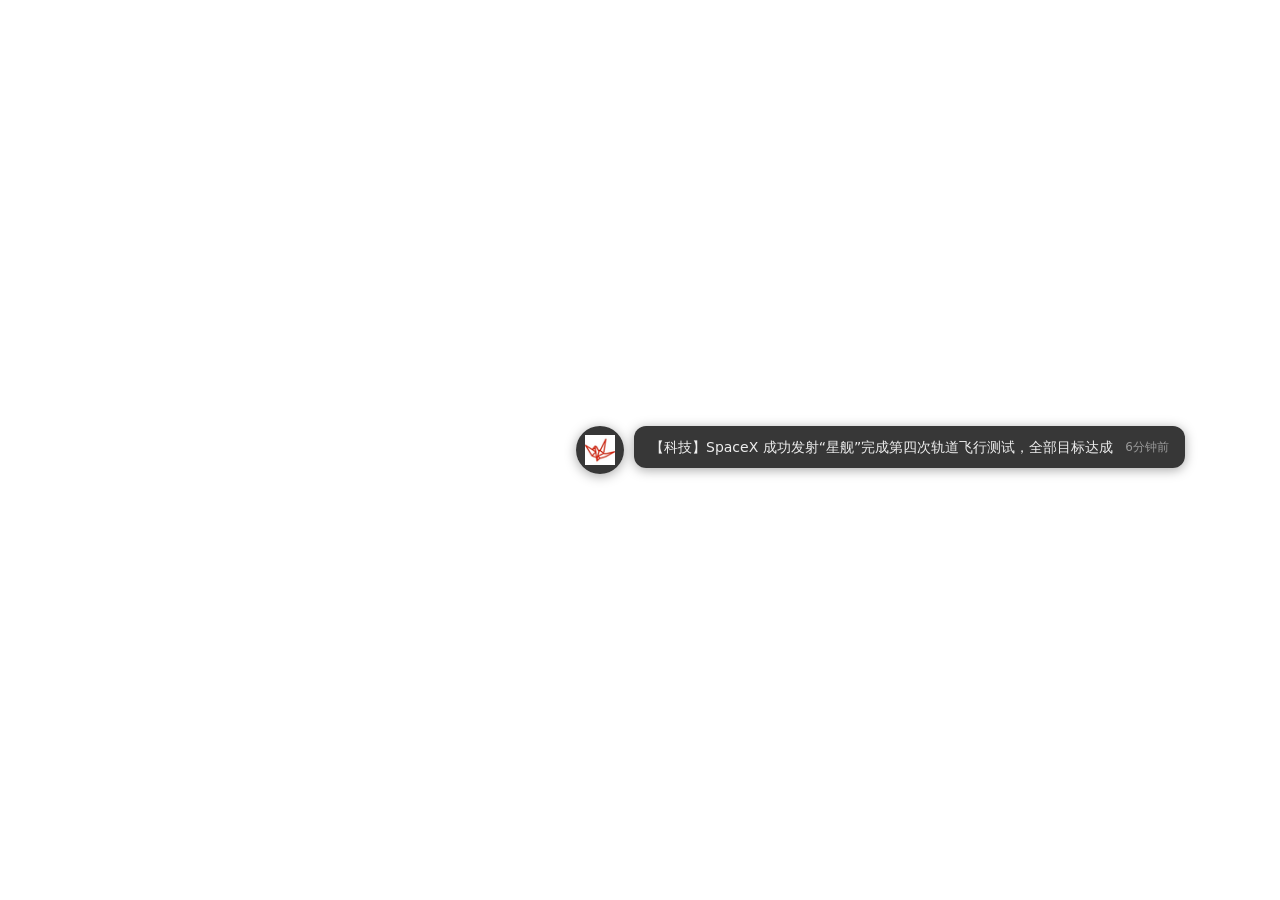
==== ui/index.html @ 540ba4a0 "feat: Tauri 2 脚手架（透明置顶窗+静态前端+单实例+spike原型UI）" ====
<!DOCTYPE html>
<html lang="zh-CN">
<head>
<meta charset="utf-8">
<title>wqq-float</title>
<style>
  * { margin: 0; padding: 0; box-sizing: border-box; }
  html, body { background: transparent; height: 100%; overflow: hidden; }
  body { font: 14px/1.6 system-ui, "Segoe UI", "Microsoft YaHei", sans-serif; }

  /* 悬浮组合：右缘垂直居中，球 + (长条/展开卡 纵列) */
  #hud {
    position: absolute; right: 6px; top: 50%; transform: translateY(-50%);
    display: flex; align-items: flex-start; gap: 10px;
  }

  /* 悬浮球：48px 圆，favicon，拖动柄 */
  #ball {
    width: 48px; height: 48px; border-radius: 50%;
    background: rgba(20, 20, 20, 0.85); backdrop-filter: blur(12px);
    display: flex; align-items: center; justify-content: center;
    box-shadow: 0 2px 12px rgba(0,0,0,.35);
    cursor: pointer; user-select: none;
  }
  #ball img { width: 30px; height: 30px; pointer-events: none; }

  /* 长条：宽度随标题 fit-content，超 600px 省略号 */
  #col { display: flex; flex-direction: column; max-width: 640px; }
  #bar {
    background: rgba(20, 20, 20, 0.85); backdrop-filter: blur(12px);
    border-radius: 12px; padding: 10px 16px;
    display: flex; align-items: center; gap: 12px;
    width: fit-content; max-width: 640px;
    color: #eee; cursor: pointer;
    box-shadow: 0 2px 12px rgba(0,0,0,.35);
  }
  #title {
    max-width: 600px; overflow: hidden; white-space: nowrap; text-overflow: ellipsis;
    font-size: 14px;
  }
  #time { font-size: 12px; color: #9a9a9a; flex-shrink: 0; }

  /* 展开卡：hover #col 时自长条下方缓动展开 */
  #card {
    background: rgba(20, 20, 20, 0.92); backdrop-filter: blur(14px);
    border-radius: 12px; margin-top: 4px;
    padding: 0 16px;
    max-height: 0; opacity: 0; overflow: hidden;
    color: #ddd;
    transition: max-height 250ms cubic-bezier(.4,0,.2,1), opacity 250ms cubic-bezier(.4,0,.2,1), padding 250ms cubic-bezier(.4,0,.2,1);
  }
  #col:hover #card { max-height: 400px; opacity: 1; padding: 12px 16px; }
  #card h2 { font-size: 15px; color: #fff; margin-bottom: 6px; line-height: 1.4; }
  #card .meta { font-size: 12px; color: #9a9a9a; margin-bottom: 8px; }
  #card .summary { font-size: 13px; line-height: 1.7; max-height: 260px; overflow: hidden; }
</style>
</head>
<body>
  <div id="hud">
    <div id="ball" data-tauri-drag-region title="拖动移动；单击打开论坛">
      <img src="assets/favicon.ico" alt="">
    </div>
    <div id="col">
      <div id="bar" title="单击打开帖子">
        <span id="title">【科技】SpaceX 成功发射“星舰”完成第四次轨道飞行测试，全部目标达成</span>
        <span id="time">6分钟前</span>
      </div>
      <div id="card">
        <h2 id="card-title">【科技】SpaceX 成功发射“星舰”完成第四次轨道飞行测试，全部目标达成</h2>
        <div class="meta">
          <span id="card-author">作者</span> · <span id="card-forum">综合线报</span> ·
          <span id="card-time">6分钟前</span> · 回复 <span id="card-replies">0</span> · 浏览 <span id="card-views">12</span>
        </div>
        <div class="summary" id="card-summary">SpaceX 星舰（Starship）今日完成第四次轨道飞行测试……（spike 占位文本）鼠标移入长条应看到本卡片向下缓动展开，移出后收起。</div>
      </div>
    </div>
  </div>
  <script>
    // spike 验证 3：drag region 上单击事件是否正常触发
    document.getElementById('ball').addEventListener('click', () => console.log('[spike] ball click'));
    document.getElementById('bar').addEventListener('click', () => console.log('[spike] bar click'));
    document.getElementById('title').addEventListener('click', () => console.log('[spike] title click'));
  </script>
</body>
</html>
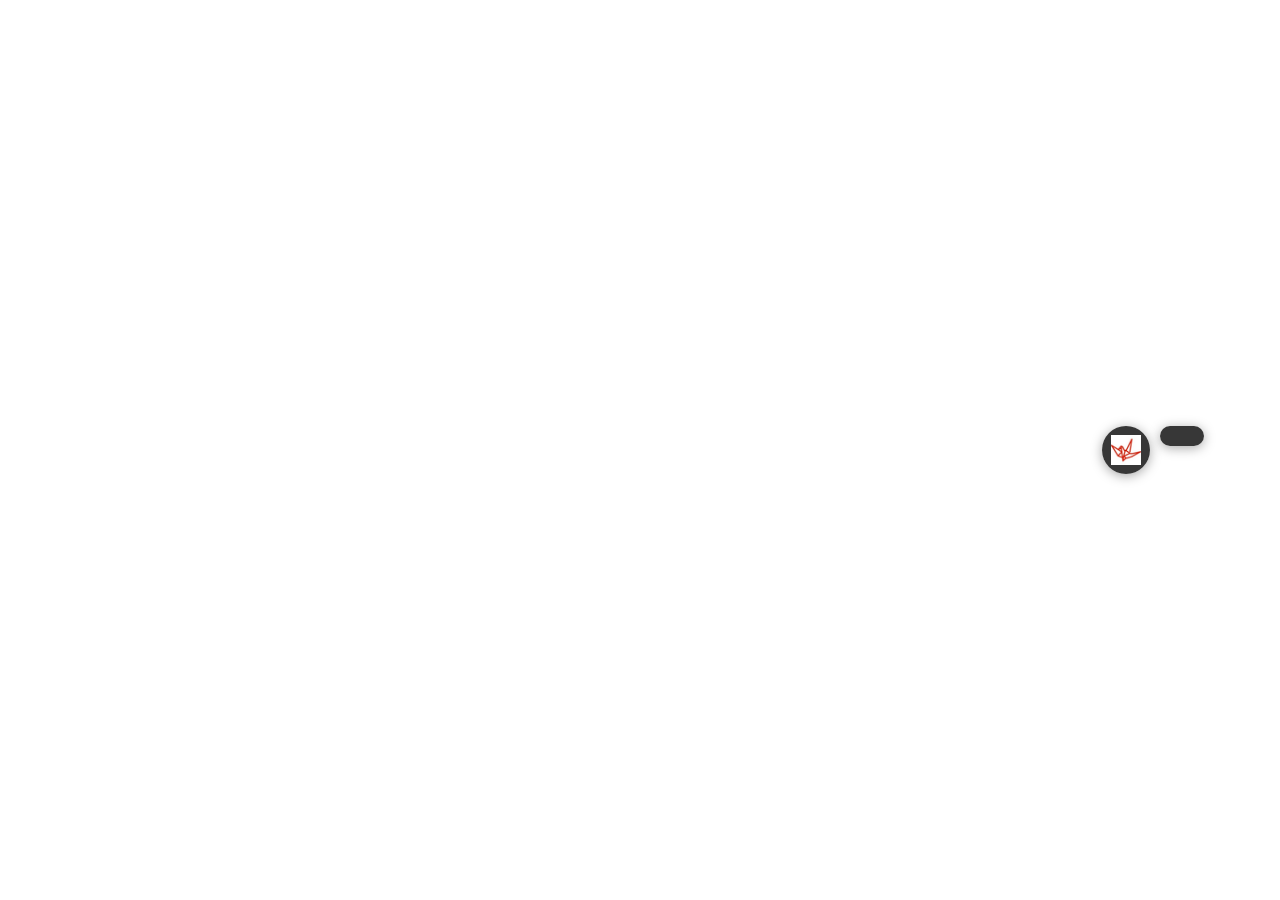
==== commit fd6833f2: "feat: 悬浮UI正式版+commands+方案一'光标穿透补偿+插件注册修复（opener/autostart）" ====
--- a/ui/index.html
+++ b/ui/index.html
@@ -3,83 +3,35 @@
 <head>
 <meta charset="utf-8">
 <title>wqq-float</title>
-<style>
-  * { margin: 0; padding: 0; box-sizing: border-box; }
-  html, body { background: transparent; height: 100%; overflow: hidden; }
-  body { font: 14px/1.6 system-ui, "Segoe UI", "Microsoft YaHei", sans-serif; }
-
-  /* 悬浮组合：右缘垂直居中，球 + (长条/展开卡 纵列) */
-  #hud {
-    position: absolute; right: 6px; top: 50%; transform: translateY(-50%);
-    display: flex; align-items: flex-start; gap: 10px;
-  }
-
-  /* 悬浮球：48px 圆，favicon，拖动柄 */
-  #ball {
-    width: 48px; height: 48px; border-radius: 50%;
-    background: rgba(20, 20, 20, 0.85); backdrop-filter: blur(12px);
-    display: flex; align-items: center; justify-content: center;
-    box-shadow: 0 2px 12px rgba(0,0,0,.35);
-    cursor: pointer; user-select: none;
-  }
-  #ball img { width: 30px; height: 30px; pointer-events: none; }
-
-  /* 长条：宽度随标题 fit-content，超 600px 省略号 */
-  #col { display: flex; flex-direction: column; max-width: 640px; }
-  #bar {
-    background: rgba(20, 20, 20, 0.85); backdrop-filter: blur(12px);
-    border-radius: 12px; padding: 10px 16px;
-    display: flex; align-items: center; gap: 12px;
-    width: fit-content; max-width: 640px;
-    color: #eee; cursor: pointer;
-    box-shadow: 0 2px 12px rgba(0,0,0,.35);
-  }
-  #title {
-    max-width: 600px; overflow: hidden; white-space: nowrap; text-overflow: ellipsis;
-    font-size: 14px;
-  }
-  #time { font-size: 12px; color: #9a9a9a; flex-shrink: 0; }
-
-  /* 展开卡：hover #col 时自长条下方缓动展开 */
-  #card {
-    background: rgba(20, 20, 20, 0.92); backdrop-filter: blur(14px);
-    border-radius: 12px; margin-top: 4px;
-    padding: 0 16px;
-    max-height: 0; opacity: 0; overflow: hidden;
-    color: #ddd;
-    transition: max-height 250ms cubic-bezier(.4,0,.2,1), opacity 250ms cubic-bezier(.4,0,.2,1), padding 250ms cubic-bezier(.4,0,.2,1);
-  }
-  #col:hover #card { max-height: 400px; opacity: 1; padding: 12px 16px; }
-  #card h2 { font-size: 15px; color: #fff; margin-bottom: 6px; line-height: 1.4; }
-  #card .meta { font-size: 12px; color: #9a9a9a; margin-bottom: 8px; }
-  #card .summary { font-size: 13px; line-height: 1.7; max-height: 260px; overflow: hidden; }
-</style>
+<link rel="stylesheet" href="app.css">
 </head>
 <body>
   <div id="hud">
-    <div id="ball" data-tauri-drag-region title="拖动移动；单击打开论坛">
-      <img src="assets/favicon.ico" alt="">
+    <div id="ball" data-tauri-drag-region title="拖动移动 · 单击打开论坛 · 右键菜单">
+      <img src="assets/favicon.ico" alt="" draggable="false">
     </div>
     <div id="col">
       <div id="bar" title="单击打开帖子">
-        <span id="title">【科技】SpaceX 成功发射“星舰”完成第四次轨道飞行测试，全部目标达成</span>
-        <span id="time">6分钟前</span>
+        <div id="ticker"><span id="title"></span></div>
+        <span id="time"></span>
       </div>
       <div id="card">
-        <h2 id="card-title">【科技】SpaceX 成功发射“星舰”完成第四次轨道飞行测试，全部目标达成</h2>
+        <h2 id="card-title"></h2>
         <div class="meta">
-          <span id="card-author">作者</span> · <span id="card-forum">综合线报</span> ·
-          <span id="card-time">6分钟前</span> · 回复 <span id="card-replies">0</span> · 浏览 <span id="card-views">12</span>
+          <span id="card-author"></span> · <span id="card-forum"></span> ·
+          <span id="card-time"></span> · 回复 <span id="card-replies"></span> · 浏览 <span id="card-views"></span>
         </div>
-        <div class="summary" id="card-summary">SpaceX 星舰（Starship）今日完成第四次轨道飞行测试……（spike 占位文本）鼠标移入长条应看到本卡片向下缓动展开，移出后收起。</div>
+        <div class="summary" id="card-summary"></div>
       </div>
     </div>
   </div>
-  <script>
-    // spike 验证 3：drag region 上单击事件是否正常触发
-    document.getElementById('ball').addEventListener('click', () => console.log('[spike] ball click'));
-    document.getElementById('bar').addEventListener('click', () => console.log('[spike] bar click'));
-    document.getElementById('title').addEventListener('click', () => console.log('[spike] title click'));
-  </script>
+
+  <div id="menu" hidden>
+    <div class="mi" data-act="forum">打开论坛</div>
+    <div class="mi" data-act="settings">设置</div>
+    <div class="mi danger" data-act="quit">退出</div>
+  </div>
+
+  <script src="app.js"></script>
 </body>
 </html>
--- a/ui/app.css
+++ b/ui/app.css
@@ -0,0 +1,71 @@
+* { margin: 0; padding: 0; box-sizing: border-box; }
+html, body { background: transparent; height: 100%; overflow: hidden; }
+body { font: 14px/1.6 system-ui, "Segoe UI", "Microsoft YaHei", sans-serif; user-select: none; }
+
+/* 悬浮组合：右缘垂直居中，球 + (长条/展开卡 纵列) */
+#hud {
+  position: absolute; right: 6px; top: 50%; transform: translateY(-50%);
+  display: flex; align-items: flex-start; gap: 10px;
+}
+
+/* 悬浮球：48px 圆，favicon，拖动柄；连不上时橙色警示圈 */
+#ball {
+  width: 48px; height: 48px; border-radius: 50%;
+  background: rgba(20, 20, 20, 0.85); backdrop-filter: blur(12px);
+  display: flex; align-items: center; justify-content: center;
+  box-shadow: 0 2px 12px rgba(0,0,0,.35);
+  cursor: pointer; flex-shrink: 0;
+  transition: box-shadow 300ms;
+}
+#ball.warn { box-shadow: 0 0 0 3px rgba(255,139,61,.85), 0 2px 12px rgba(0,0,0,.35); }
+#ball img { width: 30px; height: 30px; pointer-events: none; }
+
+/* 长条：宽度随标题 fit-content，超 600px 省略号 */
+#col { display: flex; flex-direction: column; max-width: 640px; min-width: 0; }
+#bar {
+  background: rgba(20, 20, 20, 0.85); backdrop-filter: blur(12px);
+  border-radius: 12px; padding: 10px 16px;
+  display: flex; align-items: center; gap: 12px;
+  width: fit-content; max-width: 640px;
+  color: #eee; cursor: pointer;
+  box-shadow: 0 2px 12px rgba(0,0,0,.35);
+}
+#ticker { min-width: 0; overflow: hidden; }
+#title {
+  display: block;
+  max-width: 600px; overflow: hidden; white-space: nowrap; text-overflow: ellipsis;
+  font-size: 14px;
+}
+/* 新帖到达：标题向下滚动切换（300ms） */
+#ticker.slide #title { animation: slide-down 300ms cubic-bezier(.4,0,.2,1); }
+@keyframes slide-down {
+  from { transform: translateY(-100%); opacity: 0; }
+  to   { transform: translateY(0); opacity: 1; }
+}
+#time { font-size: 12px; color: #9a9a9a; flex-shrink: 0; }
+
+/* 展开卡：hover #col 时自长条下方缓动展开（250ms） */
+#card {
+  background: rgba(20, 20, 20, 0.92); backdrop-filter: blur(14px);
+  border-radius: 12px; margin-top: 4px;
+  padding: 0 16px;
+  max-height: 0; opacity: 0; overflow: hidden;
+  color: #ddd; cursor: default;
+  transition: max-height 250ms cubic-bezier(.4,0,.2,1), opacity 250ms cubic-bezier(.4,0,.2,1), padding 250ms cubic-bezier(.4,0,.2,1);
+}
+#col:hover #card { max-height: 400px; opacity: 1; padding: 12px 16px; }
+#card h2 { font-size: 15px; color: #fff; margin-bottom: 6px; line-height: 1.4; }
+#card .meta { font-size: 12px; color: #9a9a9a; margin-bottom: 8px; }
+#card .summary { font-size: 13px; line-height: 1.7; max-height: 260px; overflow: hidden; white-space: pre-wrap; }
+
+/* 球右键自绘菜单 */
+#menu {
+  position: absolute; z-index: 10;
+  background: rgba(30, 30, 30, 0.96); backdrop-filter: blur(14px);
+  border: 1px solid rgba(255,255,255,.08); border-radius: 10px;
+  padding: 4px; min-width: 120px;
+  box-shadow: 0 4px 18px rgba(0,0,0,.5);
+}
+#menu .mi { color: #ddd; font-size: 13px; padding: 7px 12px; border-radius: 7px; cursor: pointer; }
+#menu .mi:hover { background: rgba(255,255,255,.09); }
+#menu .mi.danger:hover { background: rgba(220,60,40,.25); }
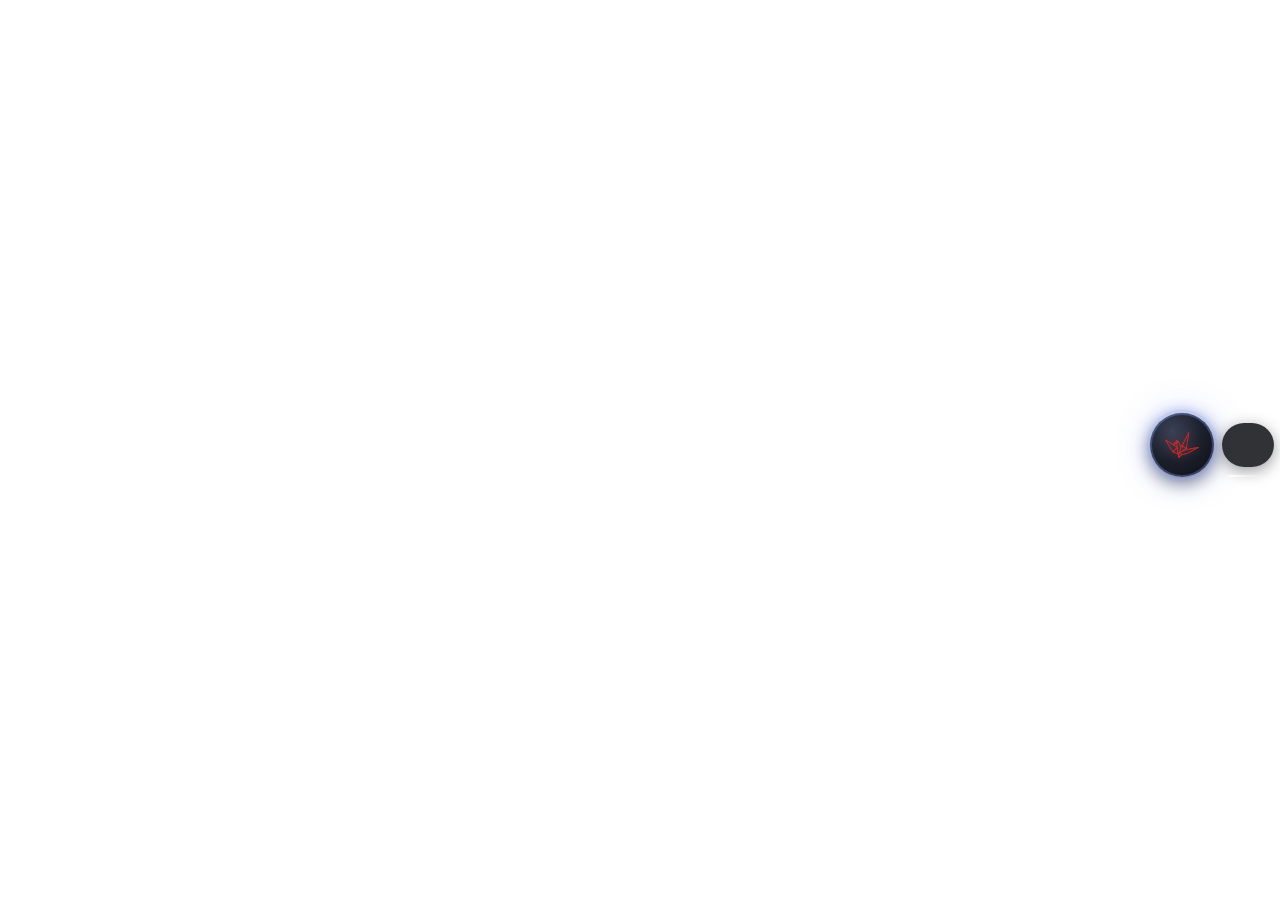
==== commit 01aa1fa1: "feat: UI 对标样板图改造 + 拖动修复 + 首轮数据竞态修复 - 球体换 favicon 红鹤 logo：64px 发光环球体 + 未读红点徽标 + 外圈光环 - 通知条胶囊化（radius " ====
--- a/ui/index.html
+++ b/ui/index.html
@@ -7,14 +7,16 @@
 </head>
 <body>
   <div id="hud">
-    <div id="ball" data-tauri-drag-region title="拖动移动 · 单击打开论坛 · 右键菜单">
-      <img src="assets/favicon.ico" alt="" draggable="false">
+    <!-- 拖动走自定义阈值逻辑（app.js），不用 data-tauri-drag-region：后者在 mousedown 立即 start_dragging，会吞掉单击 -->
+    <div id="ball" title="拖动移动 · 单击打开论坛 · 右键菜单">
+      <img src="assets/logo.png" alt="" draggable="false">
     </div>
-    <div id="col">
+    <div id="barwrap">
       <div id="bar" title="单击打开帖子">
         <div id="ticker"><span id="title"></span></div>
         <span id="time"></span>
       </div>
+      <div id="progress"></div>
       <div id="card">
         <h2 id="card-title"></h2>
         <div class="meta">
--- a/ui/app.css
+++ b/ui/app.css
@@ -2,39 +2,67 @@
 html, body { background: transparent; height: 100%; overflow: hidden; }
 body { font: 14px/1.6 system-ui, "Segoe UI", "Microsoft YaHei", sans-serif; user-select: none; }
 
-/* 悬浮组合：右缘垂直居中，球 + (长条/展开卡 纵列) */
+/* 悬浮组合：右缘垂直居中。hud 高度只由球决定（54px），卡片绝对定位不参与布局 → 条与球位置恒定 */
 #hud {
   position: absolute; right: 6px; top: 50%; transform: translateY(-50%);
-  display: flex; align-items: flex-start; gap: 10px;
+  display: flex; align-items: flex-start; gap: 8px;
 }
 
-/* 悬浮球：48px 圆，favicon，拖动柄；连不上时橙色警示圈 */
+/* 悬浮球 64px：深色径向渐变 + 蓝紫发光环（对标样板图），中心嵌论坛 logo */
 #ball {
-  width: 48px; height: 48px; border-radius: 50%;
-  background: rgba(20, 20, 20, 0.85); backdrop-filter: blur(12px);
+  position: relative;
+  width: 64px; height: 64px; border-radius: 50%; flex-shrink: 0;
+  /* 球中心对齐条中心：条高 44，球 64 → 上移 (64-44)/2 = 10px */
+  margin-top: -10px;
+  background: radial-gradient(circle at 35% 28%, #3b4156 0%, #1c202c 48%, #0c0e14 100%);
   display: flex; align-items: center; justify-content: center;
-  box-shadow: 0 2px 12px rgba(0,0,0,.35);
-  cursor: pointer; flex-shrink: 0;
+  cursor: pointer;
+  box-shadow:
+    inset 0 0 0 2px rgba(132,162,255,.32),
+    0 0 14px rgba(92,132,255,.42),
+    0 0 36px rgba(80,110,255,.26),
+    0 6px 18px rgba(0,0,0,.5);
   transition: box-shadow 300ms;
 }
-#ball.warn { box-shadow: 0 0 0 3px rgba(255,139,61,.85), 0 2px 12px rgba(0,0,0,.35); }
-#ball img { width: 30px; height: 30px; pointer-events: none; }
+/* 外圈光环 */
+#ball::before {
+  content: ''; position: absolute; inset: -3px; border-radius: 50%;
+  border: 1px solid rgba(150,180,255,.28); pointer-events: none;
+}
+/* 未读红点徽标：新帖到达亮起，点击球/条后熄灭 */
+#ball::after {
+  content: ''; position: absolute; right: 1px; bottom: 1px;
+  width: 14px; height: 14px; border-radius: 50%;
+  background: radial-gradient(circle at 35% 30%, #ff5a4d, #d81f10 70%);
+  box-shadow: 0 0 0 2.5px #12141c, 0 0 8px rgba(255,70,50,.6);
+  opacity: 0; transform: scale(.4); transition: opacity 200ms, transform 200ms;
+  pointer-events: none;
+}
+#ball.unread::after { opacity: 1; transform: scale(1); }
+/* 连不上：橙色警示圈 */
+#ball.warn { box-shadow: 0 0 0 3px rgba(255,139,61,.85), 0 0 14px rgba(255,139,61,.5), 0 6px 18px rgba(0,0,0,.5); }
+#ball img { width: 38px; height: 38px; pointer-events: none; filter: drop-shadow(0 0 5px rgba(255,70,60,.35)); }
 
-/* 长条：宽度随标题 fit-content，超 600px 省略号 */
-#col { display: flex; flex-direction: column; max-width: 640px; min-width: 0; }
+/* 条容器：宽度随标题 fit-content；进度线与卡片绝对定位，不撑高布局 */
+#barwrap { position: relative; width: fit-content; max-width: 640px; min-width: 0; }
+/* 悬停桥接：填充条与卡片间的 12px 间隙，鼠标经过时 hover 不中断 */
+#barwrap::after { content: ''; position: absolute; left: 0; right: 0; top: 100%; height: 14px; }
+
+/* 通知条：深色半透明胶囊（对标样板图） */
 #bar {
-  background: rgba(20, 20, 20, 0.85); backdrop-filter: blur(12px);
-  border-radius: 12px; padding: 10px 16px;
+  min-height: 44px;
+  background: rgba(16, 17, 22, 0.86); backdrop-filter: blur(14px);
+  border-radius: 22px; padding: 0 20px;
   display: flex; align-items: center; gap: 12px;
   width: fit-content; max-width: 640px;
-  color: #eee; cursor: pointer;
-  box-shadow: 0 2px 12px rgba(0,0,0,.35);
+  color: #f2f3f5; cursor: pointer;
+  box-shadow: 0 4px 16px rgba(0,0,0,.4);
 }
 #ticker { min-width: 0; overflow: hidden; }
 #title {
   display: block;
   max-width: 600px; overflow: hidden; white-space: nowrap; text-overflow: ellipsis;
-  font-size: 14px;
+  font-size: 15px;
 }
 /* 新帖到达：标题向下滚动切换（300ms） */
 #ticker.slide #title { animation: slide-down 300ms cubic-bezier(.4,0,.2,1); }
@@ -42,21 +70,38 @@
   from { transform: translateY(-100%); opacity: 0; }
   to   { transform: translateY(0); opacity: 1; }
 }
-#time { font-size: 12px; color: #9a9a9a; flex-shrink: 0; }
+#time { font-size: 12px; color: #9a9daa; flex-shrink: 0; }
 
-/* 展开卡：hover #col 时自长条下方缓动展开（250ms） */
+/* 进度线：胶囊下方细线，左亮右渐隐（对标样板图）；新帖到达播放一次扫光 */
+#progress {
+  position: absolute; left: 6px; right: 6px; top: 52px; height: 2px;
+  border-radius: 1px; overflow: hidden;
+  background: linear-gradient(90deg, rgba(255,255,255,.85) 0%, rgba(255,255,255,.45) 45%, rgba(255,255,255,.1) 82%, rgba(255,255,255,0) 100%);
+}
+#progress::after {
+  content: ''; position: absolute; inset: 0;
+  background: linear-gradient(90deg, transparent, rgba(160,190,255,.95), transparent);
+  transform: translateX(-100%);
+}
+#progress.sweep::after { animation: sweep 900ms cubic-bezier(.3,0,.3,1); }
+@keyframes sweep { to { transform: translateX(100%); } }
+
+/* 展开卡：绝对定位于条下方（条与球位置不动），hover 条/卡时缓动展开 */
 #card {
-  background: rgba(20, 20, 20, 0.92); backdrop-filter: blur(14px);
-  border-radius: 12px; margin-top: 4px;
-  padding: 0 16px;
+  position: absolute; top: calc(100% + 12px); right: 0;
+  min-width: 360px; max-width: 640px;
+  background: rgba(16, 17, 22, 0.94); backdrop-filter: blur(16px);
+  border-radius: 14px; border: 1px solid rgba(255,255,255,.07);
+  padding: 0 18px;
   max-height: 0; opacity: 0; overflow: hidden;
-  color: #ddd; cursor: default;
+  color: #d8dae2; cursor: default;
+  box-shadow: 0 8px 26px rgba(0,0,0,.5);
   transition: max-height 250ms cubic-bezier(.4,0,.2,1), opacity 250ms cubic-bezier(.4,0,.2,1), padding 250ms cubic-bezier(.4,0,.2,1);
 }
-#col:hover #card { max-height: 400px; opacity: 1; padding: 12px 16px; }
+#barwrap:hover #card { max-height: 300px; opacity: 1; padding: 14px 18px; }
 #card h2 { font-size: 15px; color: #fff; margin-bottom: 6px; line-height: 1.4; }
-#card .meta { font-size: 12px; color: #9a9a9a; margin-bottom: 8px; }
-#card .summary { font-size: 13px; line-height: 1.7; max-height: 260px; overflow: hidden; white-space: pre-wrap; }
+#card .meta { font-size: 12px; color: #9a9daa; margin-bottom: 8px; }
+#card .summary { font-size: 13px; line-height: 1.7; max-height: 180px; overflow: hidden; white-space: pre-wrap; }
 
 /* 球右键自绘菜单 */
 #menu {
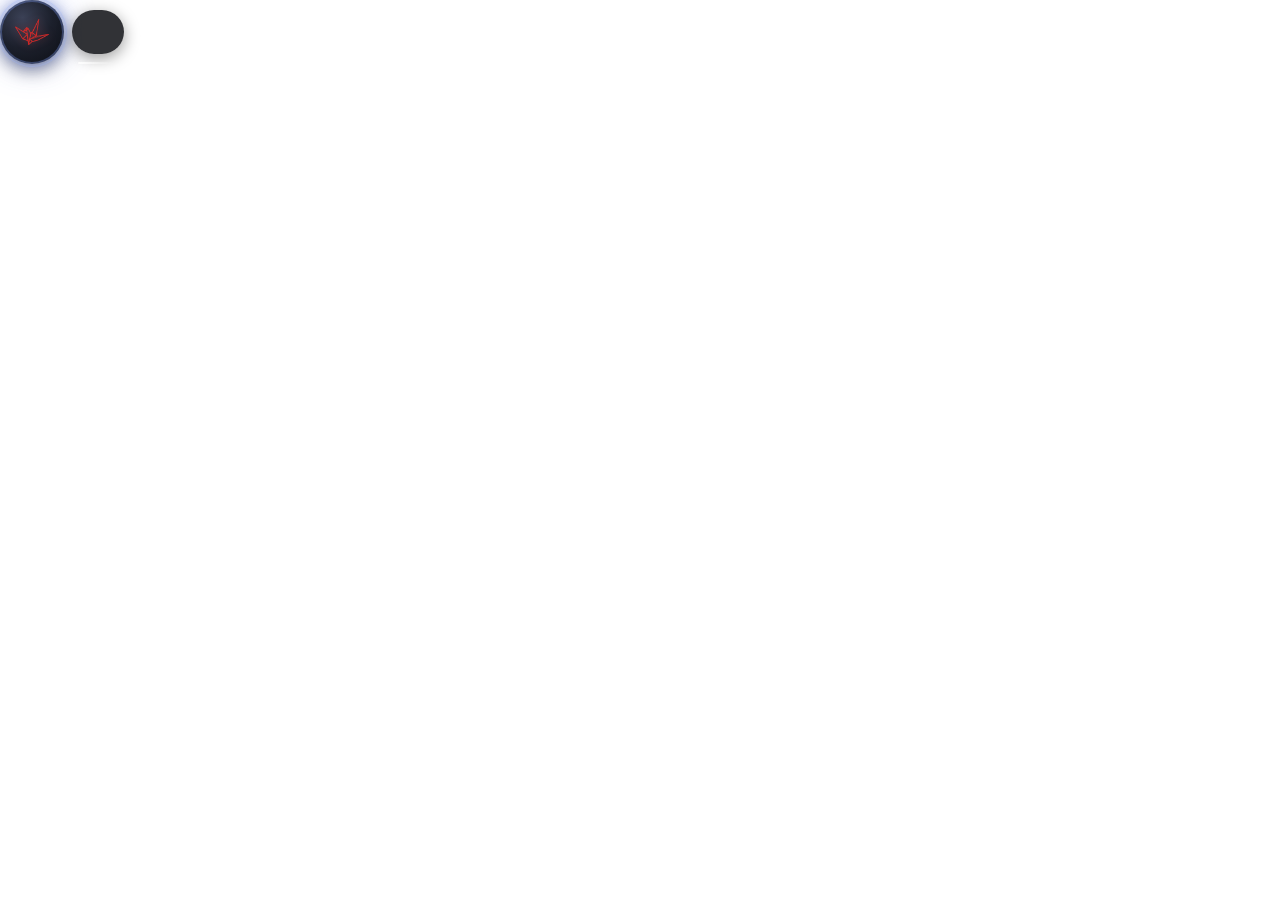
==== commit a518a2df: "feat: 窗口贴合内容动态尺寸 + 自绘拖动（可贴屏幕顶/底）+ 球体随主题 - 窗口不再固定 760x700：宽=球+条(+卡片最小宽)组合宽，高=球高(84px)；   卡片 hover 展开时" ====
--- a/ui/index.html
+++ b/ui/index.html
@@ -17,15 +17,18 @@
         <span id="time"></span>
       </div>
       <div id="progress"></div>
-      <div id="card">
-        <h2 id="card-title"></h2>
-        <div class="meta">
-          <span id="card-author"></span> · <span id="card-forum"></span> ·
-          <span id="card-time"></span> · 回复 <span id="card-replies"></span> · 浏览 <span id="card-views"></span>
-        </div>
-        <div class="summary" id="card-summary"></div>
-      </div>
     </div>
+  </div>
+
+  <!-- 展开卡：相对窗口定位（右缘对齐），避免跟随条宽变化与否溢出 -->
+  <div id="card">
+    <h2 id="card-title"></h2>
+    <div class="meta">
+      <span id="card-author"></span> · <span id="card-forum"></span> ·
+      <span id="card-time"></span> · 回复 <span id="card-replies"></span> · 浏览 <span id="card-views"></span>
+    </div>
+    <div class="summary" id="card-summary"></div>
+    <a id="card-open" class="open-link" href="#">打开原帖 ↗</a>
   </div>
 
   <div id="menu" hidden>
@@ -34,6 +37,12 @@
     <div class="mi danger" data-act="quit">退出</div>
   </div>
 
+  <!-- 卡片内容右键菜单：复制/全选（屏蔽 WebView2 默认菜单，提供自绘替代） -->
+  <div id="cmenu" hidden>
+    <div class="mi" data-act="copy">复制</div>
+    <div class="mi" data-act="selectall">全选</div>
+  </div>
+
   <script src="app.js"></script>
 </body>
 </html>
--- a/ui/app.css
+++ b/ui/app.css
@@ -2,26 +2,79 @@
 html, body { background: transparent; height: 100%; overflow: hidden; }
 body { font: 14px/1.6 system-ui, "Segoe UI", "Microsoft YaHei", sans-serif; user-select: none; }
 
-/* 悬浮组合：右缘垂直居中。hud 高度只由球决定（54px），卡片绝对定位不参与布局 → 条与球位置恒定 */
+/* ===== 主题变量：默认纯黑（同对标图）；body.theme-system + 系统浅色时切换浅色 ===== */
+:root {
+  --bar-bg: rgba(16, 17, 22, 0.86);
+  --card-bg: rgba(16, 17, 22, 0.94);
+  --menu-bg: rgba(30, 30, 30, 0.96);
+  --text: #f2f3f5;
+  --text-dim: #9a9daa;
+  --text-card: #d8dae2;
+  --text-title: #fff;
+  --line: rgba(255, 255, 255, 0.07);
+  --hover: rgba(255, 255, 255, 0.09);
+  --prog-a: rgba(255, 255, 255, 0.85);
+  --prog-b: rgba(255, 255, 255, 0.45);
+  --prog-c: rgba(255, 255, 255, 0.1);
+  --link: #6ea8ff;
+  --sel: rgba(110, 168, 255, 0.35);
+  /* 球体（随主题，避免浅色主题下深球突兀） */
+  --ball-g1: #3b4156;
+  --ball-g2: #1c202c;
+  --ball-g3: #0c0e14;
+  --ball-ring: rgba(132, 162, 255, 0.32);
+  --ball-halo1: rgba(92, 132, 255, 0.42);
+  --ball-halo2: rgba(80, 110, 255, 0.26);
+  --ball-drop: rgba(0, 0, 0, 0.5);
+  --ball-badge-ring: #12141c;
+}
+/* 跟随系统：系统为浅色时用浅色配色（含球体，保持整体和谐） */
+@media (prefers-color-scheme: light) {
+  body.theme-system {
+    --bar-bg: rgba(250, 249, 245, 0.93);
+    --card-bg: rgba(250, 249, 245, 0.97);
+    --menu-bg: rgba(252, 251, 248, 0.98);
+    --text: #2c2a24;
+    --text-dim: #7d7668;
+    --text-card: #4a463c;
+    --text-title: #1e1c18;
+    --line: rgba(0, 0, 0, 0.08);
+    --hover: rgba(0, 0, 0, 0.06);
+    --prog-a: rgba(60, 55, 45, 0.7);
+    --prog-b: rgba(60, 55, 45, 0.32);
+    --prog-c: rgba(60, 55, 45, 0.06);
+    --link: #2f6fd0;
+    --ball-g1: #ffffff;
+    --ball-g2: #f4f2ee;
+    --ball-g3: #e3dfd7;
+    --ball-ring: rgba(120, 150, 240, 0.4);
+    --ball-halo1: rgba(120, 150, 240, 0.35);
+    --ball-halo2: rgba(120, 150, 240, 0.2);
+    --ball-drop: rgba(0, 0, 0, 0.18);
+    --ball-badge-ring: #faf9f5;
+  }
+}
+::selection { background: var(--sel); }
+
+/* 悬浮组合：窗口左上角贴合（窗口尺寸 = 组合尺寸 + 余量，由前端动态上报 resize）。
+   球左条右；条下移 10px 使条中心与球中心对齐 */
 #hud {
-  position: absolute; right: 6px; top: 50%; transform: translateY(-50%);
+  position: absolute; left: 0; top: 0;
   display: flex; align-items: flex-start; gap: 8px;
 }
 
-/* 悬浮球 64px：深色径向渐变 + 蓝紫发光环（对标样板图），中心嵌论坛 logo */
+/* 悬浮球 64px：径向渐变 + 发光环（随主题），中心嵌论坛 logo */
 #ball {
   position: relative;
   width: 64px; height: 64px; border-radius: 50%; flex-shrink: 0;
-  /* 球中心对齐条中心：条高 44，球 64 → 上移 (64-44)/2 = 10px */
-  margin-top: -10px;
-  background: radial-gradient(circle at 35% 28%, #3b4156 0%, #1c202c 48%, #0c0e14 100%);
+  background: radial-gradient(circle at 35% 28%, var(--ball-g1) 0%, var(--ball-g2) 48%, var(--ball-g3) 100%);
   display: flex; align-items: center; justify-content: center;
   cursor: pointer;
   box-shadow:
-    inset 0 0 0 2px rgba(132,162,255,.32),
-    0 0 14px rgba(92,132,255,.42),
-    0 0 36px rgba(80,110,255,.26),
-    0 6px 18px rgba(0,0,0,.5);
+    inset 0 0 0 2px var(--ball-ring),
+    0 0 14px var(--ball-halo1),
+    0 0 36px var(--ball-halo2),
+    0 6px 18px var(--ball-drop);
   transition: box-shadow 300ms;
 }
 /* 外圈光环 */
@@ -34,7 +87,7 @@
   content: ''; position: absolute; right: 1px; bottom: 1px;
   width: 14px; height: 14px; border-radius: 50%;
   background: radial-gradient(circle at 35% 30%, #ff5a4d, #d81f10 70%);
-  box-shadow: 0 0 0 2.5px #12141c, 0 0 8px rgba(255,70,50,.6);
+  box-shadow: 0 0 0 2.5px var(--ball-badge-ring), 0 0 8px rgba(255,70,50,.6);
   opacity: 0; transform: scale(.4); transition: opacity 200ms, transform 200ms;
   pointer-events: none;
 }
@@ -48,14 +101,15 @@
 /* 悬停桥接：填充条与卡片间的 12px 间隙，鼠标经过时 hover 不中断 */
 #barwrap::after { content: ''; position: absolute; left: 0; right: 0; top: 100%; height: 14px; }
 
-/* 通知条：深色半透明胶囊（对标样板图） */
+/* 通知条：深色半透明胶囊（对标样板图）；下移 10px 使条中心与球中心对齐 */
 #bar {
   min-height: 44px;
-  background: rgba(16, 17, 22, 0.86); backdrop-filter: blur(14px);
+  margin-top: 10px;
+  background: var(--bar-bg); backdrop-filter: blur(14px);
   border-radius: 22px; padding: 0 20px;
   display: flex; align-items: center; gap: 12px;
   width: fit-content; max-width: 640px;
-  color: #f2f3f5; cursor: pointer;
+  color: var(--text); cursor: pointer;
   box-shadow: 0 4px 16px rgba(0,0,0,.4);
 }
 #ticker { min-width: 0; overflow: hidden; }
@@ -70,13 +124,14 @@
   from { transform: translateY(-100%); opacity: 0; }
   to   { transform: translateY(0); opacity: 1; }
 }
-#time { font-size: 12px; color: #9a9daa; flex-shrink: 0; }
+#time { font-size: 12px; color: var(--text-dim); flex-shrink: 0; }
 
-/* 进度线：胶囊下方细线，左亮右渐隐（对标样板图）；新帖到达播放一次扫光 */
+/* 进度线：胶囊下方细线，左亮右渐隐（对标样板图）；新帖到达播放一次扫光。
+   条顶 10 + 条高 44 + 8 = 62（绝对定位相对 barwrap，从窗口顶部算） */
 #progress {
-  position: absolute; left: 6px; right: 6px; top: 52px; height: 2px;
+  position: absolute; left: 6px; right: 6px; top: 62px; height: 2px;
   border-radius: 1px; overflow: hidden;
-  background: linear-gradient(90deg, rgba(255,255,255,.85) 0%, rgba(255,255,255,.45) 45%, rgba(255,255,255,.1) 82%, rgba(255,255,255,0) 100%);
+  background: linear-gradient(90deg, var(--prog-a) 0%, var(--prog-b) 45%, var(--prog-c) 82%, rgba(0,0,0,0) 100%);
 }
 #progress::after {
   content: ''; position: absolute; inset: 0;
@@ -86,31 +141,39 @@
 #progress.sweep::after { animation: sweep 900ms cubic-bezier(.3,0,.3,1); }
 @keyframes sweep { to { transform: translateX(100%); } }
 
-/* 展开卡：绝对定位于条下方（条与球位置不动），hover 条/卡时缓动展开 */
+/* 展开卡：相对窗口定位（右缘对齐 + 距顶 66px = 条底+间隙），
+   不再跟随条宽变化；显示由 JS 加 .show 控制（卡片已移出 barwrap，hover 走 JS） */
 #card {
-  position: absolute; top: calc(100% + 12px); right: 0;
-  min-width: 360px; max-width: 640px;
-  background: rgba(16, 17, 22, 0.94); backdrop-filter: blur(16px);
-  border-radius: 14px; border: 1px solid rgba(255,255,255,.07);
+  position: absolute; top: 66px; right: 10px;
+  min-width: 360px; max-width: calc(100vw - 20px);
+  background: var(--card-bg); backdrop-filter: blur(16px);
+  border-radius: 14px; border: 1px solid var(--line);
   padding: 0 18px;
   max-height: 0; opacity: 0; overflow: hidden;
-  color: #d8dae2; cursor: default;
+  color: var(--text-card); cursor: default;
+  user-select: text;
   box-shadow: 0 8px 26px rgba(0,0,0,.5);
   transition: max-height 250ms cubic-bezier(.4,0,.2,1), opacity 250ms cubic-bezier(.4,0,.2,1), padding 250ms cubic-bezier(.4,0,.2,1);
 }
-#barwrap:hover #card { max-height: 300px; opacity: 1; padding: 14px 18px; }
-#card h2 { font-size: 15px; color: #fff; margin-bottom: 6px; line-height: 1.4; }
-#card .meta { font-size: 12px; color: #9a9daa; margin-bottom: 8px; }
-#card .summary { font-size: 13px; line-height: 1.7; max-height: 180px; overflow: hidden; white-space: pre-wrap; }
+#card.show { max-height: var(--card-max, 300px); opacity: 1; padding: 14px 18px; }
+#card h2 { font-size: 15px; color: var(--text-title); margin-bottom: 6px; line-height: 1.4; }
+#card .meta { font-size: 12px; color: var(--text-dim); margin-bottom: 8px; }
+#card .summary { font-size: 13px; line-height: 1.7; max-height: 180px; overflow: hidden; white-space: pre-wrap; cursor: text; }
+/* 打开原帖链接 */
+#card .open-link {
+  display: inline-block; margin-top: 10px; font-size: 13px;
+  color: var(--link); text-decoration: none; cursor: pointer;
+}
+#card .open-link:hover { text-decoration: underline; }
 
-/* 球右键自绘菜单 */
-#menu {
+/* 自绘菜单（球功能菜单 + 卡片内容菜单） */
+#menu, #cmenu {
   position: absolute; z-index: 10;
-  background: rgba(30, 30, 30, 0.96); backdrop-filter: blur(14px);
-  border: 1px solid rgba(255,255,255,.08); border-radius: 10px;
+  background: var(--menu-bg); backdrop-filter: blur(14px);
+  border: 1px solid var(--line); border-radius: 10px;
   padding: 4px; min-width: 120px;
   box-shadow: 0 4px 18px rgba(0,0,0,.5);
 }
-#menu .mi { color: #ddd; font-size: 13px; padding: 7px 12px; border-radius: 7px; cursor: pointer; }
-#menu .mi:hover { background: rgba(255,255,255,.09); }
+#menu .mi, #cmenu .mi { color: var(--text-card); font-size: 13px; padding: 7px 12px; border-radius: 7px; cursor: pointer; white-space: nowrap; }
+#menu .mi:hover, #cmenu .mi:hover { background: var(--hover); }
 #menu .mi.danger:hover { background: rgba(220,60,40,.25); }
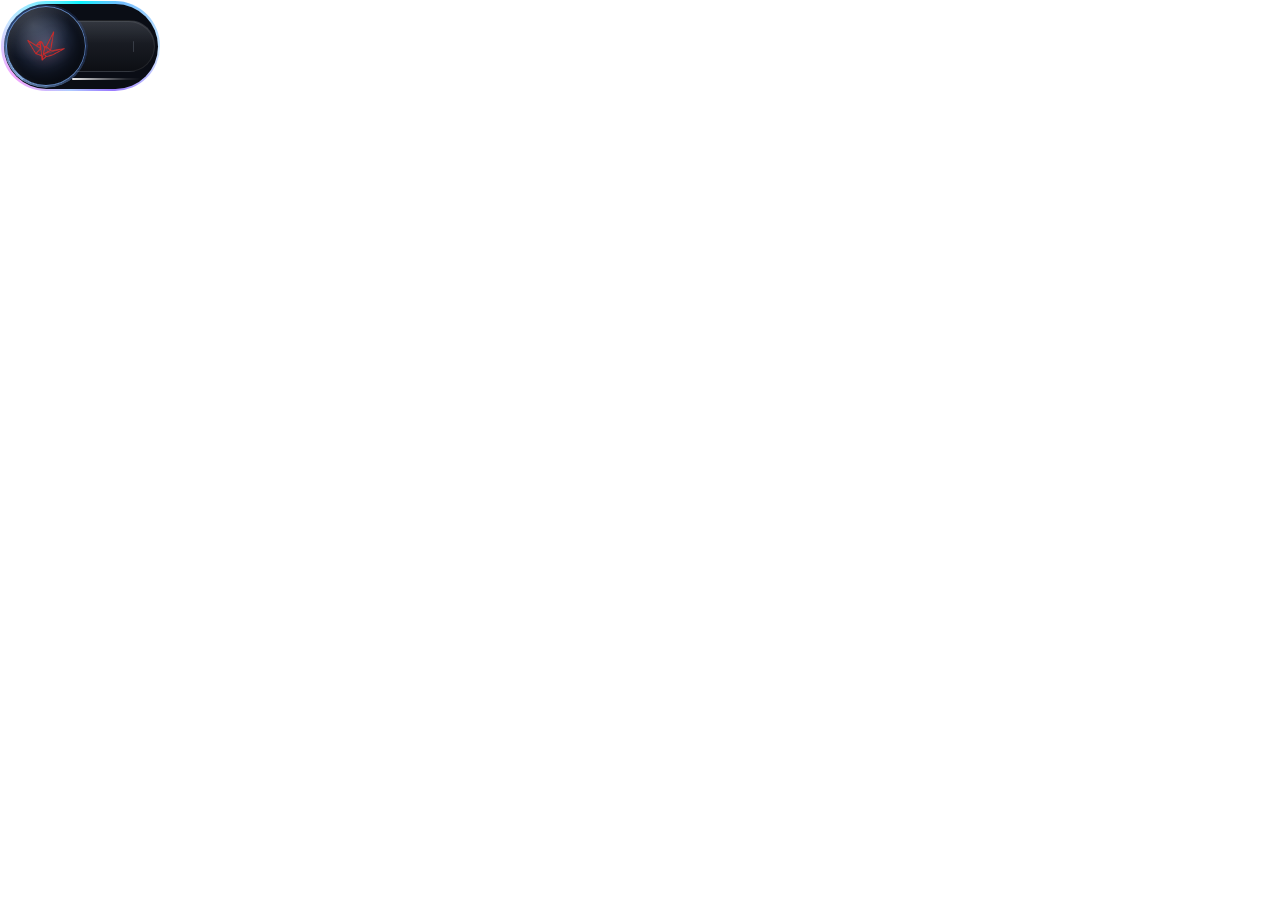
==== commit cbf788cd: "feat: 整体流动光环+卡片零间距缩进改版；修复半透明像素丢失与 hud 未定义" ====
--- a/ui/index.html
+++ b/ui/index.html
@@ -8,6 +8,8 @@
 <body>
   <div id="hud">
     <!-- 拖动走自定义阈值逻辑（app.js），不用 data-tauri-drag-region：后者在 mousedown 立即 start_dragging，会吞掉单击 -->
+    <!-- 流动光环：包裹球+胶囊整体外轮廓（圆角矩形环），conic 渐变旋转 -->
+    <div id="glow-ring" aria-hidden="true"></div>
     <div id="ball" title="拖动移动 · 单击打开论坛 · 右键菜单">
       <img src="assets/logo.png" alt="" draggable="false">
     </div>
@@ -20,12 +22,12 @@
     </div>
   </div>
 
-  <!-- 展开卡：相对窗口定位（右缘对齐），避免跟随条宽变化与否溢出 -->
+  <!-- 展开卡：相对窗口定位（零间距贴胶囊、宽度同窗），避免跟随条宽变化与否溢出 -->
   <div id="card">
     <h2 id="card-title"></h2>
     <div class="meta">
       <span id="card-author"></span> · <span id="card-forum"></span> ·
-      <span id="card-time"></span> · 回复 <span id="card-replies"></span> · 浏览 <span id="card-views"></span>
+      <span id="card-time"></span> · 回复 <span id="card-replies"></span>
     </div>
     <div class="summary" id="card-summary"></div>
     <a id="card-open" class="open-link" href="#">打开原帖 ↗</a>
--- a/ui/app.css
+++ b/ui/app.css
@@ -1,159 +1,241 @@
 * { margin: 0; padding: 0; box-sizing: border-box; }
 html, body { background: transparent; height: 100%; overflow: hidden; }
-body { font: 14px/1.6 system-ui, "Segoe UI", "Microsoft YaHei", sans-serif; user-select: none; }
+body {
+  font: 14px/1.6 "Segoe UI Variable Text", "Segoe UI", "Microsoft YaHei UI", "Microsoft YaHei", system-ui, sans-serif;
+  user-select: none;
+}
 
 /* ===== 主题变量：默认纯黑（同对标图）；body.theme-system + 系统浅色时切换浅色 ===== */
 :root {
-  --bar-bg: rgba(16, 17, 22, 0.86);
-  --card-bg: rgba(16, 17, 22, 0.94);
-  --menu-bg: rgba(30, 30, 30, 0.96);
-  --text: #f2f3f5;
-  --text-dim: #9a9daa;
-  --text-card: #d8dae2;
+  --bar-bg: linear-gradient(180deg, #22262f 0%, #0d0f14 100%);
+  --bar-bg-hover: linear-gradient(180deg, #2b313d 0%, #10131b 100%);
+  --bar-border: rgba(255, 255, 255, 0.08);
+  --bar-border-hover: rgba(140, 180, 255, 0.28);
+  --card-bg: #12141c;
+  --menu-bg: #1a1d26;
+  --text: #f3f5fa;
+  --text-dim: rgba(203, 212, 232, 0.52);
+  --text-card: #d4d9e6;
   --text-title: #fff;
-  --line: rgba(255, 255, 255, 0.07);
+  --line: rgba(255, 255, 255, 0.08);
   --hover: rgba(255, 255, 255, 0.09);
-  --prog-a: rgba(255, 255, 255, 0.85);
-  --prog-b: rgba(255, 255, 255, 0.45);
+  --prog-a: rgba(255, 255, 255, 0.92);
+  --prog-b: rgba(255, 255, 255, 0.46);
   --prog-c: rgba(255, 255, 255, 0.1);
+  --prog-glow: rgba(180, 205, 255, 0.25);
   --link: #6ea8ff;
   --sel: rgba(110, 168, 255, 0.35);
+  --ring-cover: #0a0d15;
   /* 球体（随主题，避免浅色主题下深球突兀） */
-  --ball-g1: #3b4156;
-  --ball-g2: #1c202c;
-  --ball-g3: #0c0e14;
-  --ball-ring: rgba(132, 162, 255, 0.32);
-  --ball-halo1: rgba(92, 132, 255, 0.42);
-  --ball-halo2: rgba(80, 110, 255, 0.26);
-  --ball-drop: rgba(0, 0, 0, 0.5);
-  --ball-badge-ring: #12141c;
+  --ball-g1: #33415f;
+  --ball-g2: #131a2a;
+  --ball-g3: #060a12;
+  --ball-ring: rgba(130, 180, 255, 0.65);
+  --ball-halo1: rgba(70, 135, 255, 0.58);
+  --ball-halo2: rgba(45, 100, 255, 0.3);
+  --ball-halo-ring: rgba(70, 125, 255, 0.12);
+  --ball-sheen: rgba(255, 255, 255, 0.18);
+  --ball-inner-hi: rgba(255, 255, 255, 0.1);
+  --ball-inner-lo: rgba(0, 0, 0, 0.55);
+  --ball-drop: rgba(0, 0, 0, 0.55);
 }
 /* 跟随系统：系统为浅色时用浅色配色（含球体，保持整体和谐） */
 @media (prefers-color-scheme: light) {
   body.theme-system {
-    --bar-bg: rgba(250, 249, 245, 0.93);
-    --card-bg: rgba(250, 249, 245, 0.97);
-    --menu-bg: rgba(252, 251, 248, 0.98);
-    --text: #2c2a24;
-    --text-dim: #7d7668;
-    --text-card: #4a463c;
-    --text-title: #1e1c18;
-    --line: rgba(0, 0, 0, 0.08);
-    --hover: rgba(0, 0, 0, 0.06);
-    --prog-a: rgba(60, 55, 45, 0.7);
-    --prog-b: rgba(60, 55, 45, 0.32);
-    --prog-c: rgba(60, 55, 45, 0.06);
+    --bar-bg: linear-gradient(180deg, #ffffff 0%, #f3f6fc 100%);
+    --bar-bg-hover: linear-gradient(180deg, #ffffff 0%, #f7f9fd 100%);
+    --bar-border: rgba(20, 32, 54, 0.14);
+    --bar-border-hover: rgba(70, 120, 210, 0.32);
+    --card-bg: #fafbfe;
+    --menu-bg: #fcfdff;
+    --text: #1c2433;
+    --text-dim: rgba(40, 52, 74, 0.52);
+    --text-card: #3f4a5e;
+    --text-title: #131a26;
+    --line: rgba(20, 32, 54, 0.1);
+    --hover: rgba(20, 32, 54, 0.06);
+    --prog-a: rgba(70, 110, 190, 0.55);
+    --prog-b: rgba(70, 110, 190, 0.24);
+    --prog-c: rgba(70, 110, 190, 0.04);
+    --prog-glow: rgba(70, 110, 190, 0.1);
     --link: #2f6fd0;
+    --ring-cover: #f2f5fa;
     --ball-g1: #ffffff;
-    --ball-g2: #f4f2ee;
-    --ball-g3: #e3dfd7;
-    --ball-ring: rgba(120, 150, 240, 0.4);
-    --ball-halo1: rgba(120, 150, 240, 0.35);
-    --ball-halo2: rgba(120, 150, 240, 0.2);
-    --ball-drop: rgba(0, 0, 0, 0.18);
-    --ball-badge-ring: #faf9f5;
+    --ball-g2: #f0f4fa;
+    --ball-g3: #d6dfec;
+    --ball-ring: rgba(100, 145, 245, 0.55);
+    --ball-halo1: rgba(90, 145, 255, 0.5);
+    --ball-halo2: rgba(70, 120, 255, 0.24);
+    --ball-halo-ring: rgba(90, 140, 250, 0.14);
+    --ball-sheen: rgba(255, 255, 255, 0.98);
+    --ball-inner-hi: rgba(255, 255, 255, 0.98);
+    --ball-inner-lo: rgba(90, 115, 155, 0.3);
+    --ball-drop: rgba(30, 45, 80, 0.32);
   }
 }
 ::selection { background: var(--sel); }
 
-/* 悬浮组合：窗口左上角贴合（窗口尺寸 = 组合尺寸 + 余量，由前端动态上报 resize）。
-   球左条右；条下移 10px 使条中心与球中心对齐 */
+/* 悬浮组合：胶囊左端整体藏进球后（条左移 40px = 球半径），连接处看不到任何转角圆弧。
+   胶囊左半圆半径 26px，最远点距球心 √(26²+26²)≈36.8px < 球半径 40px → 完全覆盖。 */
 #hud {
-  position: absolute; left: 0; top: 0;
-  display: flex; align-items: flex-start; gap: 8px;
-}
-
-/* 悬浮球 64px：径向渐变 + 发光环（随主题），中心嵌论坛 logo */
+  position: absolute; left: 6px; top: 6px;
+  display: flex; align-items: center; gap: 0;
+}
+
+/* 流动光环：包裹球+胶囊整体外轮廓（圆角矩形环，非只在球上转）。
+   conic 多彩渐变旋转；环体用「整面 conic + 内层伪元素盖底色挖空」实现
+   （mask-composite: exclude 在 WebView2 上部分区域不渲染导致缺口，弃用）。
+   环宽 2.5px，内外缘由 border-radius 自然抗锯齿，顺带盖住 region 锯齿 */
+#glow-ring {
+  position: absolute; inset: -5px; z-index: 0;
+  border-radius: 45px;
+  background: conic-gradient(from 0deg,
+    rgba(0, 242, 254, 0.95) 0%,
+    rgba(79, 172, 254, 0.8) 12%,
+    rgba(120, 190, 255, 0.35) 26%,
+    rgba(130, 90, 255, 0.8) 40%,
+    rgba(60, 130, 255, 0.4) 54%,
+    rgba(240, 147, 251, 0.85) 68%,
+    rgba(120, 190, 255, 0.4) 80%,
+    rgba(0, 242, 254, 0.95) 100%);
+  animation: ring-rotate 4s linear infinite;
+  pointer-events: none;
+}
+/* 内层挖空：盖住 conic 中部，只留 2.5px 环；底色用 --ring-cover（跟随主题，
+   深色主题近球底色、浅色主题近桌面白，使环内区域看起来是"穿透"的） */
+#glow-ring::after {
+  content: ''; position: absolute; inset: 2.5px; border-radius: 42.5px;
+  background: var(--ring-cover);
+}
+@keyframes ring-rotate { to { transform: rotate(360deg); } }
+@media (prefers-reduced-motion: reduce) {
+  #glow-ring { animation: none; }
+}
+
+/* 悬浮球 80px：深色径向渐变 + 蓝色辉光 + 顶部高光，中心嵌论坛 logo */
 #ball {
-  position: relative;
-  width: 64px; height: 64px; border-radius: 50%; flex-shrink: 0;
-  background: radial-gradient(circle at 35% 28%, var(--ball-g1) 0%, var(--ball-g2) 48%, var(--ball-g3) 100%);
+  position: relative; z-index: 2;
+  width: 80px; height: 80px; border-radius: 50%; flex-shrink: 0;
+  margin-right: -40px;
+  background:
+    radial-gradient(circle at 34% 24%, var(--ball-sheen) 0%, rgba(255, 255, 255, 0) 46%),
+    radial-gradient(circle at 50% 46%, var(--ball-g1) 0%, var(--ball-g2) 52%, var(--ball-g3) 100%);
   display: flex; align-items: center; justify-content: center;
   cursor: pointer;
   box-shadow:
-    inset 0 0 0 2px var(--ball-ring),
-    0 0 14px var(--ball-halo1),
-    0 0 36px var(--ball-halo2),
-    0 6px 18px var(--ball-drop);
-  transition: box-shadow 300ms;
-}
-/* 外圈光环 */
+    inset 0 0 0 1px var(--ball-ring),
+    inset 2px 3px 10px var(--ball-inner-hi),
+    inset -8px -10px 22px var(--ball-inner-lo);
+  transition: box-shadow 260ms ease;
+}
+#ball:hover {
+  --ball-halo1: rgba(95, 160, 255, 0.66);
+  --ball-halo2: rgba(60, 120, 255, 0.32);
+}
+/* 球缘静态柔光：紧贴球身一圈（不旋转，整体旋转光环由 #glow-ring 负责）。
+   全程非零 alpha 覆盖 region 外扩环带，避免 WebView 透明区显黑 */
 #ball::before {
-  content: ''; position: absolute; inset: -3px; border-radius: 50%;
-  border: 1px solid rgba(150,180,255,.28); pointer-events: none;
-}
-/* 未读红点徽标：新帖到达亮起，点击球/条后熄灭 */
-#ball::after {
-  content: ''; position: absolute; right: 1px; bottom: 1px;
-  width: 14px; height: 14px; border-radius: 50%;
-  background: radial-gradient(circle at 35% 30%, #ff5a4d, #d81f10 70%);
-  box-shadow: 0 0 0 2.5px var(--ball-badge-ring), 0 0 8px rgba(255,70,50,.6);
-  opacity: 0; transform: scale(.4); transition: opacity 200ms, transform 200ms;
+  content: ''; position: absolute; inset: -2px; border-radius: 50%;
+  background: conic-gradient(from 215deg,
+    rgba(165, 205, 255, 0.85) 0deg,
+    rgba(90, 150, 255, 0.42) 80deg,
+    rgba(70, 115, 210, 0.16) 170deg,
+    rgba(60, 110, 215, 0.2) 250deg,
+    rgba(150, 195, 255, 0.65) 360deg);
+  -webkit-mask: radial-gradient(farthest-side, transparent calc(100% - 2.5px), #000 calc(100% - 2.5px));
+  mask: radial-gradient(farthest-side, transparent calc(100% - 2.5px), #000 calc(100% - 2.5px));
   pointer-events: none;
 }
-#ball.unread::after { opacity: 1; transform: scale(1); }
 /* 连不上：橙色警示圈 */
-#ball.warn { box-shadow: 0 0 0 3px rgba(255,139,61,.85), 0 0 14px rgba(255,139,61,.5), 0 6px 18px rgba(0,0,0,.5); }
-#ball img { width: 38px; height: 38px; pointer-events: none; filter: drop-shadow(0 0 5px rgba(255,70,60,.35)); }
-
-/* 条容器：宽度随标题 fit-content；进度线与卡片绝对定位，不撑高布局 */
-#barwrap { position: relative; width: fit-content; max-width: 640px; min-width: 0; }
-/* 悬停桥接：填充条与卡片间的 12px 间隙，鼠标经过时 hover 不中断 */
-#barwrap::after { content: ''; position: absolute; left: 0; right: 0; top: 100%; height: 14px; }
-
-/* 通知条：深色半透明胶囊（对标样板图）；下移 10px 使条中心与球中心对齐 */
+#ball.warn { box-shadow: inset 0 0 0 3px rgba(255, 139, 61, 0.9); }
+#ball img {
+  width: 42px; height: 42px; object-fit: contain; pointer-events: none;
+  filter: drop-shadow(0 1px 6px rgba(255, 80, 70, 0.35));
+}
+
+/* 条容器：宽度随标题 fit-content；进度线与卡片绝对定位，不撑高布局。
+   z-index 低于球，球压住条左端形成无缝连接 */
+#barwrap { position: relative; z-index: 1; width: fit-content; max-width: 640px; min-width: 0; }
+/* 悬停桥接：填充条与卡片之间的悬停区（条底 66 即卡片顶，桥接覆盖卡片顶缘） */
+#barwrap::after { content: ''; position: absolute; left: 0; right: 0; top: 100%; height: 4px; }
+
+/* 通知条：深色磨砂胶囊（对标设计稿），左端被球覆盖 12px */
 #bar {
-  min-height: 44px;
-  margin-top: 10px;
-  background: var(--bar-bg); backdrop-filter: blur(14px);
-  border-radius: 22px; padding: 0 20px;
+  position: relative;
+  min-height: 52px; height: 52px;
+  background: var(--bar-bg);
+  border: 1px solid var(--bar-border);
+  border-radius: 26px; padding: 0 20px 0 74px;
   display: flex; align-items: center; gap: 12px;
   width: fit-content; max-width: 640px;
   color: var(--text); cursor: pointer;
-  box-shadow: 0 4px 16px rgba(0,0,0,.4);
+  box-shadow: inset 0 1px 0 rgba(255, 255, 255, 0.09);
+  transition: background 220ms ease, border-color 220ms ease, box-shadow 220ms ease;
+}
+/* 胶囊顶部玻璃高光 */
+#bar::before {
+  content: ''; position: absolute; inset: 0; border-radius: inherit;
+  background: linear-gradient(180deg, rgba(255, 255, 255, 0.08), rgba(255, 255, 255, 0) 45%);
+  pointer-events: none;
+}
+#bar:hover {
+  background: var(--bar-bg-hover);
+  border-color: var(--bar-border-hover);
+  box-shadow: inset 0 1px 0 rgba(255, 255, 255, 0.12);
 }
 #ticker { min-width: 0; overflow: hidden; }
 #title {
   display: block;
   max-width: 600px; overflow: hidden; white-space: nowrap; text-overflow: ellipsis;
-  font-size: 15px;
+  font-size: 15.5px; font-weight: 500; letter-spacing: 0.15px; line-height: 1.25;
+  color: var(--text);
 }
 /* 新帖到达：标题向下滚动切换（300ms） */
-#ticker.slide #title { animation: slide-down 300ms cubic-bezier(.4,0,.2,1); }
+#ticker.slide #title { animation: slide-down 300ms cubic-bezier(0.4, 0, 0.2, 1); }
 @keyframes slide-down {
   from { transform: translateY(-100%); opacity: 0; }
   to   { transform: translateY(0); opacity: 1; }
 }
-#time { font-size: 12px; color: var(--text-dim); flex-shrink: 0; }
-
-/* 进度线：胶囊下方细线，左亮右渐隐（对标样板图）；新帖到达播放一次扫光。
-   条顶 10 + 条高 44 + 8 = 62（绝对定位相对 barwrap，从窗口顶部算） */
+/* 时间：前置细竖线分隔（同设计稿） */
+#time {
+  display: flex; align-items: center; gap: 9px;
+  font-size: 12.5px; color: var(--text-dim); flex-shrink: 0;
+  font-variant-numeric: tabular-nums;
+}
+#time::before {
+  content: ''; width: 1px; height: 11px; border-radius: 1px;
+  background: currentColor; opacity: 0.35;
+}
+
+/* 进度线：胶囊下方 6px 细线，左亮右渐隐；新帖到达播放一次扫光。
+   条在 barwrap 内 top 0，高度 52 → 线 top 58 */
 #progress {
-  position: absolute; left: 6px; right: 6px; top: 62px; height: 2px;
-  border-radius: 1px; overflow: hidden;
-  background: linear-gradient(90deg, var(--prog-a) 0%, var(--prog-b) 45%, var(--prog-c) 82%, rgba(0,0,0,0) 100%);
+  position: absolute; left: 26px; right: 14px; top: 58px; height: 2px;
+  border-radius: 2px; overflow: hidden;
+  background: linear-gradient(90deg, var(--prog-a) 0%, var(--prog-b) 42%, var(--prog-c) 78%, rgba(0, 0, 0, 0) 100%);
+  
 }
 #progress::after {
   content: ''; position: absolute; inset: 0;
-  background: linear-gradient(90deg, transparent, rgba(160,190,255,.95), transparent);
+  background: linear-gradient(90deg, transparent, rgba(160, 190, 255, 0.95), transparent);
   transform: translateX(-100%);
 }
-#progress.sweep::after { animation: sweep 900ms cubic-bezier(.3,0,.3,1); }
+#progress.sweep::after { animation: sweep 900ms cubic-bezier(0.3, 0, 0.3, 1); }
 @keyframes sweep { to { transform: translateX(100%); } }
 
-/* 展开卡：相对窗口定位（右缘对齐 + 距顶 66px = 条底+间隙），
-   不再跟随条宽变化；显示由 JS 加 .show 控制（卡片已移出 barwrap，hover 走 JS） */
+/* 展开卡：相对窗口定位，与胶囊零间距（top 66 = 条底）；左右各缩进 30px——
+   不超过胶囊两端圆弧转弯处（端部圆角 26px），视觉上与胶囊主体对齐；
+   显示由 JS 加 .show 控制（卡片已移出 barwrap，hover 走 JS） */
 #card {
-  position: absolute; top: 66px; right: 10px;
-  min-width: 360px; max-width: calc(100vw - 20px);
-  background: var(--card-bg); backdrop-filter: blur(16px);
-  border-radius: 14px; border: 1px solid var(--line);
+  position: absolute; top: 66px; left: 30px; right: 30px;
+  background: linear-gradient(180deg, #191c26 0%, #12141c 100%);
+  border-radius: 0 0 16px 16px; border: 1px solid var(--line); border-top: none;
   padding: 0 18px;
   max-height: 0; opacity: 0; overflow: hidden;
   color: var(--text-card); cursor: default;
   user-select: text;
-  box-shadow: 0 8px 26px rgba(0,0,0,.5);
-  transition: max-height 250ms cubic-bezier(.4,0,.2,1), opacity 250ms cubic-bezier(.4,0,.2,1), padding 250ms cubic-bezier(.4,0,.2,1);
+  box-shadow: inset 0 1px 0 rgba(255, 255, 255, 0.06);
+  transition: max-height 250ms cubic-bezier(0.4, 0, 0.2, 1), opacity 250ms cubic-bezier(0.4, 0, 0.2, 1), padding 250ms cubic-bezier(0.4, 0, 0.2, 1);
 }
 #card.show { max-height: var(--card-max, 300px); opacity: 1; padding: 14px 18px; }
 #card h2 { font-size: 15px; color: var(--text-title); margin-bottom: 6px; line-height: 1.4; }
@@ -169,11 +251,17 @@
 /* 自绘菜单（球功能菜单 + 卡片内容菜单） */
 #menu, #cmenu {
   position: absolute; z-index: 10;
-  background: var(--menu-bg); backdrop-filter: blur(14px);
-  border: 1px solid var(--line); border-radius: 10px;
-  padding: 4px; min-width: 120px;
-  box-shadow: 0 4px 18px rgba(0,0,0,.5);
-}
-#menu .mi, #cmenu .mi { color: var(--text-card); font-size: 13px; padding: 7px 12px; border-radius: 7px; cursor: pointer; white-space: nowrap; }
+  background: var(--menu-bg);
+  border: 1px solid var(--line); border-radius: 12px;
+  padding: 5px; min-width: 120px;
+  box-shadow: inset 0 1px 0 rgba(255, 255, 255, 0.06);
+}
+#menu .mi, #cmenu .mi { color: var(--text-card); font-size: 13px; padding: 7px 12px; border-radius: 8px; cursor: pointer; white-space: nowrap; }
 #menu .mi:hover, #cmenu .mi:hover { background: var(--hover); }
-#menu .mi.danger:hover { background: rgba(220,60,40,.25); }
+#menu .mi.danger:hover { background: rgba(220, 60, 40, 0.25); }
+
+/* 动效克制：系统开启"减少动态效果"时关闭位移动画 */
+@media (prefers-reduced-motion: reduce) {
+  #ticker.slide #title, #progress.sweep::after { animation: none; }
+  #card, #bar, #ball, #ball::after { transition-duration: 1ms; }
+}
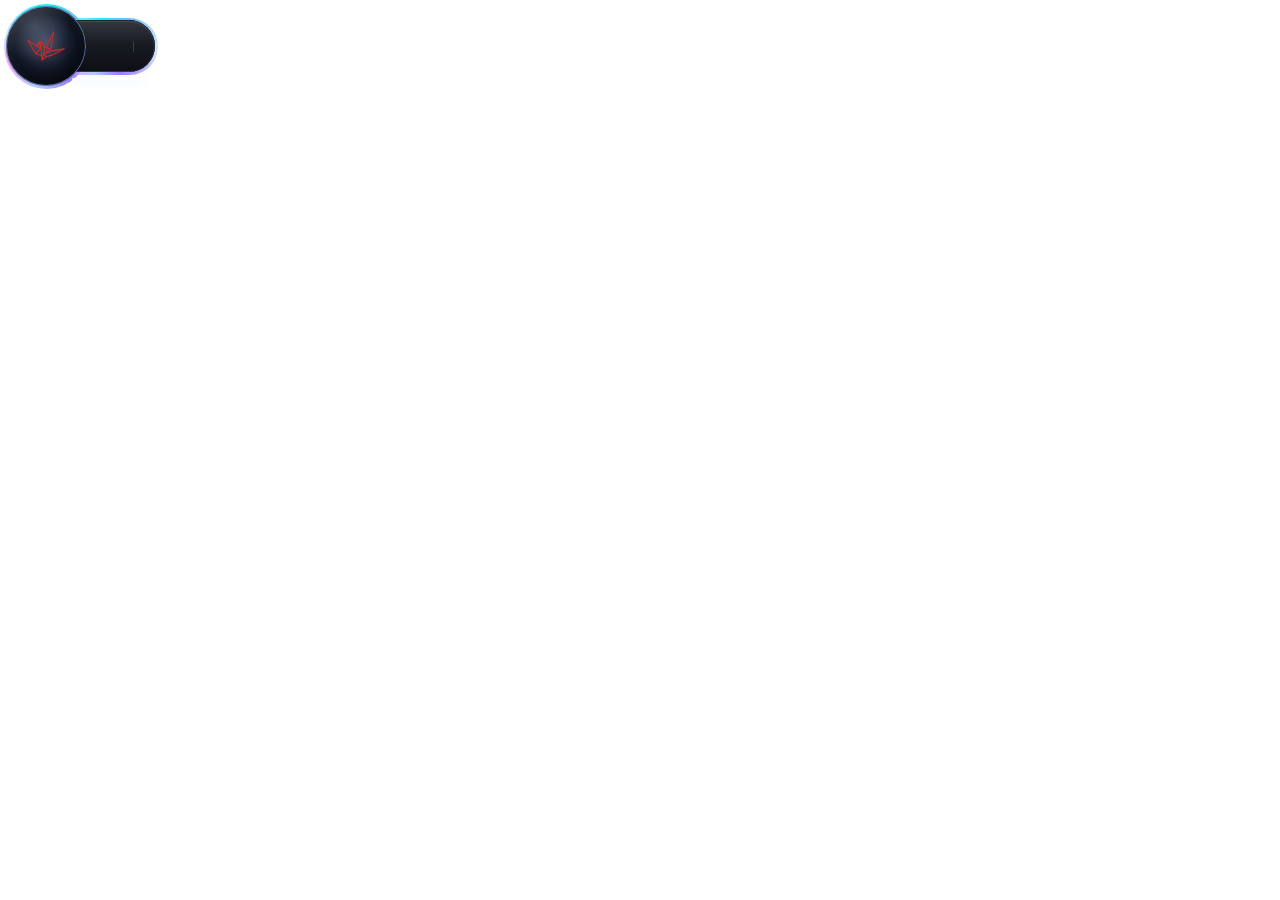
==== commit 8d95b722: "fix: 流动光边贴合整体轮廓——球环+胶囊环两段，region 改真轮廓镂空 根因（用户反馈"中间出现旋转的多彩形状、#glow-ring 太宽"）： - 光边层用 transform:rotate" ====
--- a/ui/index.html
+++ b/ui/index.html
@@ -8,8 +8,9 @@
 <body>
   <div id="hud">
     <!-- 拖动走自定义阈值逻辑（app.js），不用 data-tauri-drag-region：后者在 mousedown 立即 start_dragging，会吞掉单击 -->
-    <!-- 流动光环：包裹球+胶囊整体外轮廓（圆角矩形环），conic 渐变旋转 -->
-    <div id="glow-ring" aria-hidden="true"></div>
+    <!-- 流动光边：球环 + 胶囊环两段，沿「球+胶囊」组合轮廓；几何静止，只滚动 conic 起始角 -->
+    <div id="glow-ball" aria-hidden="true"></div>
+    <div id="glow-bar" aria-hidden="true"></div>
     <div id="ball" title="拖动移动 · 单击打开论坛 · 右键菜单">
       <img src="assets/logo.png" alt="" draggable="false">
     </div>
--- a/ui/app.css
+++ b/ui/app.css
@@ -82,14 +82,21 @@
   display: flex; align-items: center; gap: 0;
 }
 
-/* 流动光环：包裹球+胶囊整体外轮廓（圆角矩形环，非只在球上转）。
-   conic 多彩渐变旋转；环体用「整面 conic + 内层伪元素盖底色挖空」实现
-   （mask-composite: exclude 在 WebView2 上部分区域不渲染导致缺口，弃用）。
-   环宽 2.5px，内外缘由 border-radius 自然抗锯齿，顺带盖住 region 锯齿 */
-#glow-ring {
-  position: absolute; inset: -5px; z-index: 0;
-  border-radius: 45px;
-  background: conic-gradient(from 0deg,
+/* ===== 整体轮廓流动光边（球环 + 胶囊环，沿「球+胶囊」组合轮廓）=====
+   实现要点（勿走回头路）：
+   - 几何静止、只滚动 conic 起始角（@property <angle> 插值）。早期版本用
+     transform: rotate 转整个元素：矩形几何跟着转，环带斜着扫过球/条上下的
+     空隙，出现"窗口中间旋转的多彩形状"。圆的元素转无妨，扁胶囊绝对不行。
+   - 环体仍用「整面 conic + 内层盖底色挖空」（mask-composite: exclude 在 WebView2
+     部分区域不渲染，弃用）。两段环的中部都被不透明的球/胶囊盖住，不外露。
+   - conic 全程保持非零 alpha（最暗 0.35）：球环兼作 region 外扩环带的覆盖层，
+     任何角度都不能露出 WebView 透明区（显黑） */
+@property --ring-a {
+  syntax: '<angle>'; initial-value: 0deg; inherits: false;
+}
+#glow-ball, #glow-bar {
+  position: absolute; z-index: 0; pointer-events: none;
+  background: conic-gradient(from var(--ring-a, 0deg),
     rgba(0, 242, 254, 0.95) 0%,
     rgba(79, 172, 254, 0.8) 12%,
     rgba(120, 190, 255, 0.35) 26%,
@@ -98,18 +105,20 @@
     rgba(240, 147, 251, 0.85) 68%,
     rgba(120, 190, 255, 0.4) 80%,
     rgba(0, 242, 254, 0.95) 100%);
-  animation: ring-rotate 4s linear infinite;
-  pointer-events: none;
-}
-/* 内层挖空：盖住 conic 中部，只留 2.5px 环；底色用 --ring-cover（跟随主题，
-   深色主题近球底色、浅色主题近桌面白，使环内区域看起来是"穿透"的） */
-#glow-ring::after {
-  content: ''; position: absolute; inset: 2.5px; border-radius: 42.5px;
+  animation: ring-flow 4s linear infinite;
+}
+@keyframes ring-flow { to { --ring-a: 360deg; } }
+/* 球环：外径 85px（球 80 + 两侧各 2.5px 光边），同心于球；中部被球体盖住只剩边光 */
+#glow-ball { left: -2.5px; top: -2.5px; width: 85px; height: 85px; border-radius: 50%; }
+/* 胶囊环：贴合胶囊外缘 +2.5px（左端藏进球后，右上/右下与球环在轮廓交角处对接）；
+   内层伪元素盖 --ring-cover 挖出 2.5px 环，其区域与胶囊本体等形、被条完全盖住 */
+#glow-bar { left: 37.5px; top: 11.5px; right: -2.5px; height: 57px; border-radius: 28.5px; }
+#glow-bar::after {
+  content: ''; position: absolute; inset: 2.5px; border-radius: 26px;
   background: var(--ring-cover);
 }
-@keyframes ring-rotate { to { transform: rotate(360deg); } }
 @media (prefers-reduced-motion: reduce) {
-  #glow-ring { animation: none; }
+  #glow-ball, #glow-bar { animation: none; }
 }
 
 /* 悬浮球 80px：深色径向渐变 + 蓝色辉光 + 顶部高光，中心嵌论坛 logo */
@@ -132,20 +141,8 @@
   --ball-halo1: rgba(95, 160, 255, 0.66);
   --ball-halo2: rgba(60, 120, 255, 0.32);
 }
-/* 球缘静态柔光：紧贴球身一圈（不旋转，整体旋转光环由 #glow-ring 负责）。
-   全程非零 alpha 覆盖 region 外扩环带，避免 WebView 透明区显黑 */
-#ball::before {
-  content: ''; position: absolute; inset: -2px; border-radius: 50%;
-  background: conic-gradient(from 215deg,
-    rgba(165, 205, 255, 0.85) 0deg,
-    rgba(90, 150, 255, 0.42) 80deg,
-    rgba(70, 115, 210, 0.16) 170deg,
-    rgba(60, 110, 215, 0.2) 250deg,
-    rgba(150, 195, 255, 0.65) 360deg);
-  -webkit-mask: radial-gradient(farthest-side, transparent calc(100% - 2.5px), #000 calc(100% - 2.5px));
-  mask: radial-gradient(farthest-side, transparent calc(100% - 2.5px), #000 calc(100% - 2.5px));
-  pointer-events: none;
-}
+/* 球缘细节交给 #glow-ball 的流动彩环 + 球的 1px inset 亮边（--ball-ring）。
+   历史上有过一圈 "inset:-2px 静态蓝白 conic 柔光"，与彩环同区叠加会把流动色冲成白色，已移除 */
 /* 连不上：橙色警示圈 */
 #ball.warn { box-shadow: inset 0 0 0 3px rgba(255, 139, 61, 0.9); }
 #ball img {
@@ -208,12 +205,13 @@
 }
 
 /* 进度线：胶囊下方 6px 细线，左亮右渐隐；新帖到达播放一次扫光。
-   条在 barwrap 内 top 0，高度 52 → 线 top 58 */
+   条在 barwrap 内 top 0，高度 52 → 线 top 58。
+   辉光（box-shadow）兼作 region 外扩带（进度线单独上报形状）的覆盖绘制 */
 #progress {
   position: absolute; left: 26px; right: 14px; top: 58px; height: 2px;
   border-radius: 2px; overflow: hidden;
   background: linear-gradient(90deg, var(--prog-a) 0%, var(--prog-b) 42%, var(--prog-c) 78%, rgba(0, 0, 0, 0) 100%);
-  
+  box-shadow: 0 0 8px 1px var(--prog-glow);
 }
 #progress::after {
   content: ''; position: absolute; inset: 0;
@@ -263,5 +261,5 @@
 /* 动效克制：系统开启"减少动态效果"时关闭位移动画 */
 @media (prefers-reduced-motion: reduce) {
   #ticker.slide #title, #progress.sweep::after { animation: none; }
-  #card, #bar, #ball, #ball::after { transition-duration: 1ms; }
-}
+  #card, #bar, #ball { transition-duration: 1ms; }
+}
